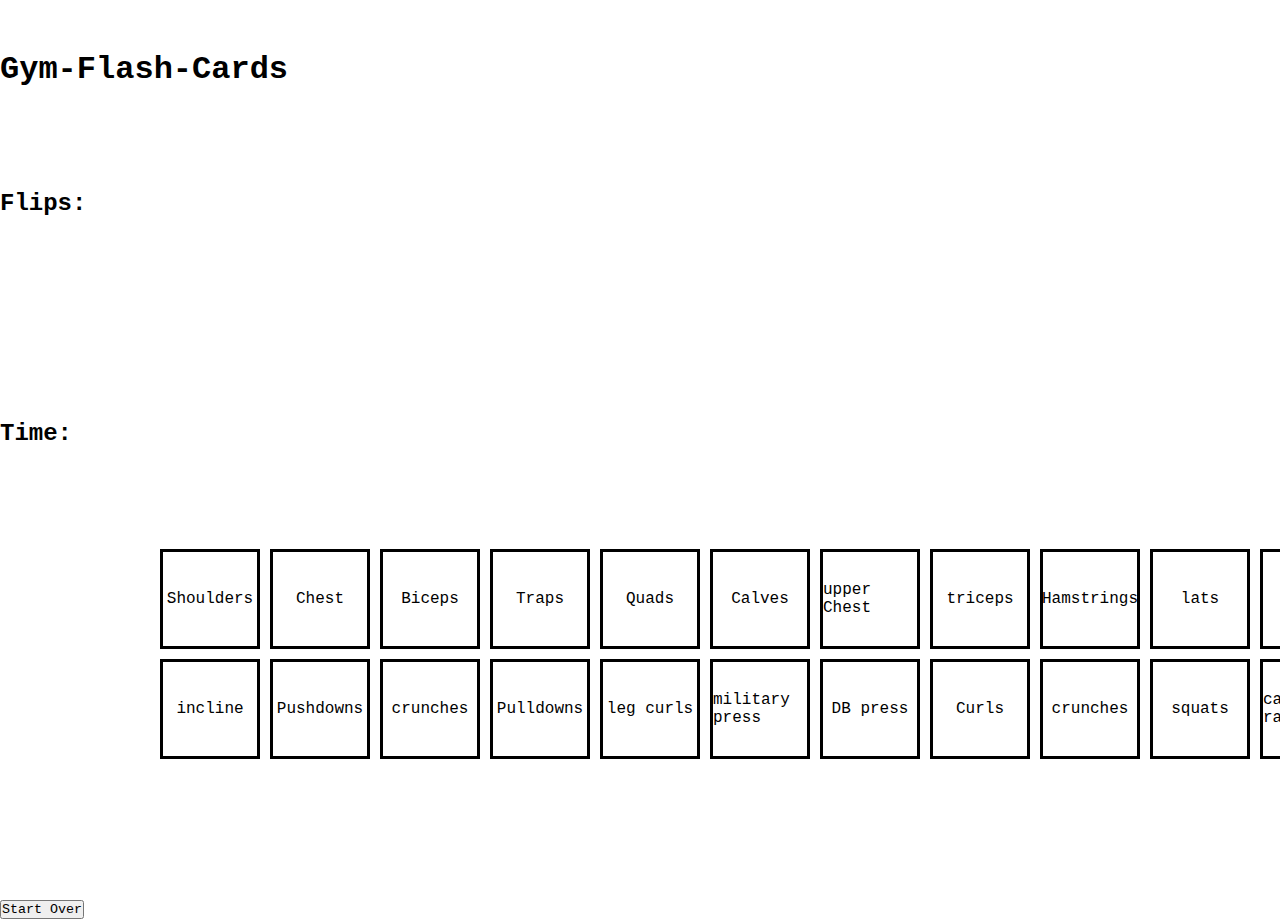
==== Gym-Flash-Cards.html @ a6cd497f "Chris Ortiz | Gym-Flash-Cards" ====
<!DOCTYPE html>
<html lang="en">
<head>
    <meta charset="UTF-8">
    <meta http-equiv="X-UA-Compatible" content="IE=edge">
    <meta name="viewport" content="width=device-width, initial-scale=1.0">
    <link rel="stylesheet" href="Gym-Flash-Cards.css" />
    <title>Gym Flash Cards</title>
</head>
<script defer src="Gym-Flash-Cards.js" ></script>
<body>
    <div class="container">
        <h1>Gym-Flash-Cards</h1>
        <h2>Flips:</h2> <h2></h2> <h2>Time:</h2>
            <div class="The-Game">
                <div id="cardOne" class="card">
                    <p>Shoulders</p>
                </div>

                <div id="cardTwo" class="card">
                    <p>incline</p>
                </div>

                <div id="cardThree" class="card">
                    <p>Chest</p>
                </div>

                <div id="cardFour" class="card">
                    <p>Pushdowns</p>
                </div>

                <div id="cardFive" class="card">
                    <p>Biceps</p>
                </div>

                <div id="cardSix" class="card">
                    <P>crunches</P>
                </div>

                <div id="cardSeven" class="card">
                    <p>Traps</p>
                </div>

                <div id="cardEight" class="card">
                    <p>Pulldowns</p>
                </div>

                <div id="cardNine" class="card">
                    <p>Quads</p>
                </div>

                <div id="cardTen" class="card">
                    <p>leg curls</p>
                </div>

                <div id="cardEleven" class="card">
                    <p>Calves</p>
                </div>

                <div id="cardTwelve" class="card">
                    <p>military press</p>
                </div>

                <div id="cardThirteen" class="card">
                    <p>upper Chest</p>
                </div>

                <div id="cardFourteen" class="card">
                    <p>DB press</p>
                </div>

                <div id="cardFifteen" class="card">
                    <p>triceps</p>
                </div>

                <div id="cardSixteen" class="card">
                    <p>Curls</p>
                </div>

                <div id="cardSeventeen" class="card">
                    <p>Hamstrings</p>
                </div>

                <div id="cardEighteen" class="card">
                    <p>crunches</p>
                </div>

                <div id="cardNineteen" class="card">
                    <p>lats</p>
                </div>

                <div id="cardTwenty" class="card">
                    <p>squats</p>
                </div>

                <div id="cardTwentyone" class="card">
                    <p>abs</p>
                </div>

                <div id="cardTwentytwo" class="card">
                    <p>calf raises</p>
                </div>

        </div>
    </div>
  
    <footer>
        <button>Start Over</button>
    </footer>   
</body>
</html>
---- Gym-Flash-Cards.css ----
*{
    margin:0;
    padding:0;
    box-sizing: border-box;
    font-family: 'Courier New', Courier, monospace; 
}
.container{
    min-height: 100vh;
    display: grid;
    align-items: center;
    justify-content: auto auto auto;
    grid-auto-rows: 100;
}
.card:hover{
    cursor: pointer;
    background: green;
    color: white;
}
.The-Game {
    display: flex;
    width: 300px;
    height: 300px;
    gap: 10px 10px;
    flex-direction: column;
    flex-wrap: wrap;
    align-items: auto;
    padding-left: 160px;
}
.card {
    display: grid;
    width: 100px;
    height: 100px;
    align-items: center;
    justify-content: center;
    border: 3px solid black;
    transition: background 0.2s ease-in-out
}
.card:hover {
    cursor: pointer;
    background: rgb(108, 19, 190);
}
.occuppied:hover {
    background: lightgreen;
}
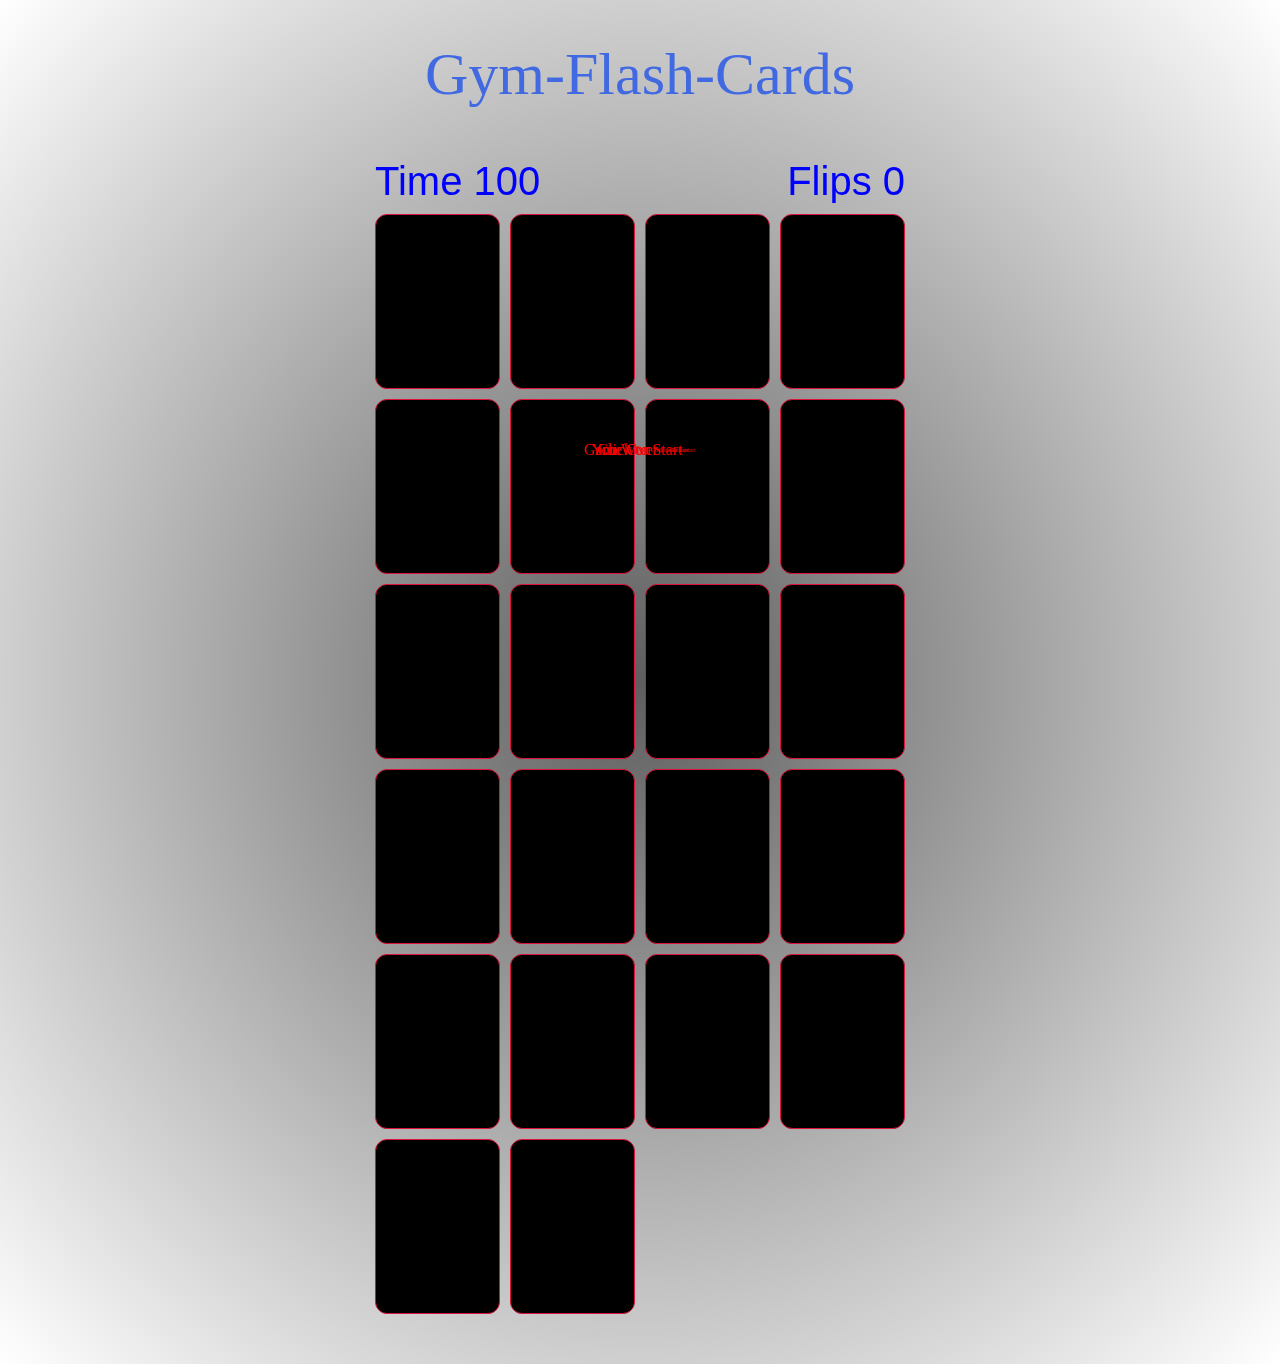
==== commit 3c9a9f74: "Add files via upload" ====
--- a/Gym-Flash-Cards.html
+++ b/Gym-Flash-Cards.html
@@ -7,105 +7,230 @@
     <link rel="stylesheet" href="Gym-Flash-Cards.css" />
     <title>Gym Flash Cards</title>
 </head>
-<script defer src="Gym-Flash-Cards.js" ></script>
+
 <body>
-    <div class="container">
-        <h1>Gym-Flash-Cards</h1>
-        <h2>Flips:</h2> <h2></h2> <h2>Time:</h2>
-            <div class="The-Game">
-                <div id="cardOne" class="card">
-                    <p>Shoulders</p>
-                </div>
+    <h1 class = 'page-title'>Gym-Flash-Cards</h1>
+    <div class = "overlayText">
+        Click to Start
+    </div>
+    <div id = "gameOverText" class = "overlayText">
+        Game Over
+        <span class="overlay-text-small">Click to Restart</span>
+    </div>
+    <div id = "VictoryText" class = "overlayText">
+        You Won
+        <span class="overlay-text-small">Click to Restart</span>
+    </div>
+    <div class="gameContainer">
+        <div class="game-info-container">
+            <div class = 'game-info'>
+                Time <span id="time-remaining">100</span>
+            </div>
+            <div class = 'game-info'>
+                Flips <span id="Flips">0</span>
+            </div>
+        </div>
+        <div class="card">
+            <div class ='cardBack card-face'>
+                
+            </div>
+            <div class = 'cardFront card-face'>
+                <p>Shoulders</p>
+                <div class = "cardValue1"></div>
+            </div>
+        </div>
+        <div class="card">
+            <div class ='cardBack card-face'>
+                
+            </div>
+            <div class = 'cardFront card-face'>
+                <p>Upper Chest</p>
+                <div class = "cardValue2"></div>
+            </div>
+        </div>
+        <div class="card">
+            <div class ='cardBack card-face'>
+                
+            </div>
+            <div class = 'cardFront card-face'>
+                <p>Chest</p>
+                <div class = 'cardValue3'></div>
+            </div>
+        </div>
+        <div class="card">
+            <div class ='cardBack card-face'>
+                
+            </div>
+            <div class = 'cardFront card-face'>
+                <p>Triceps</p>
+                <div class = 'cardValue4'></div>
+            </div>
+        </div>
+        <div class="card">
+            <div class ='cardBack card-face'>
+                
+            </div>
+            <div class = 'cardFront card-face'>
+                <p>Biceps</p>
+                <div class = 'cardValue5'></div>
+            </div>
+        </div>
+        <div class="card">
+            <div class ='cardBack card-face'>
+                
+            </div>
+            <div class = 'cardFront card-face'>
+                <p>Abs</p>
+                <div class = 'cardValue6'></div>
+            </div>
+        </div>
+        <div class="card">
+            <div class ='cardBack card-face'>
+                
+            </div>
+            <div class = 'cardFront card-face'>
+                <p>Traps</p>
+                <div class = 'cardValue7'></div>
+            </div>
+        </div>
+        <div class="card">
+            <div class ='cardBack card-face'>
+                
+            </div>
+            <div class = 'cardFront card-face'>
+                <p>Lats</p>
+                <div class = 'cardValue8'></div>
+            </div>
+        </div>
+        <div class="card">
+            <div class ='cardBack card-face'>
+                
+            </div>
+            <div class = 'cardFront card-face'>
+                <p>Quads</p>
+                <div class = 'cardValue9'></div>
+            </div>
+        </div>
+        <div class="card">
+            <div class ='cardBack card-face'>
+                
+            </div>
+            <div class = 'cardFront card-face'>
+                <p>Hamstrings</p>
+                <div class = 'cardValue10'></div>
+            </div>
+        </div>
+        <div class="card">
+            <div class ='cardBack card-face'>
+                
+            </div>
+            <div class = 'cardFront card-face'>
+                <p>Calves</p>
+                <div class = 'cardValue11'></div>
+            </div>
+        </div>
+        <div class="card">
+            <div class ='cardBack card-face'>
+                
+            </div>
+            <div class = 'cardFront card-face'>
+                <p>Military Press</p>
+                <div class = "cardValue1"></div>
+            </div>
+        </div>
+        <div class="card">
+            <div class ='cardBack card-face'>
+                
+            </div>
+            <div class = 'cardFront card-face'>
+                <p>Incline</p>
+                <div class = 'cardValue2'></div>
+            </div>
+        </div>
+        <div class="card">
+            <div class ='cardBack card-face'>
+                
+            </div>
+            <div class = 'cardFront card-face'>
+                <p>Dumbbell Press</p>
+                <div class = 'cardValue3'></div>
+            </div>
+        </div>
+        <div class="card">
+            <div class ='cardBack card-face'>
+                
+            </div>
+            <div class = 'cardFront card-face'>
+                <p>Pushdowns</p>
+                <div class = 'cardValue4'></div>
+            </div>
+        </div>
+        <div class="card">
+            <div class ='cardBack card-face'>
+                
+            </div>
+            <div class = 'cardFront card-face'>
+                <p>Curls</p>
+                <div class = 'cardValue5'></div>
+            </div>
+        </div>
+        <div class="card">
+            <div class ='cardBack card-face'>
+                
+            </div>
+            <div class = 'cardFront card-face'>
+                <p>Crunches</p>
+                <div class = 'cardValue6'></div>
+            </div>
+        </div>
+        <div class="card">
+            <div class ='cardBack card-face'>
+                
+            </div>
+            <div class = 'cardFront card-face'>
+                <p>Rows</p>
+                <div class = 'cardValue7'></div>
+            </div>
+        </div>
+        <div class="card">
+            <div class ='cardBack card-face'>
+                
+            </div>
+            <div class = 'cardFront card-face'>
+                <p>Pulldowns</p>
+                <div class = 'cardValue8'></div>
+            </div>
+        </div>
+        <div class="card">
+            <div class ='cardBack card-face'>
+                
+            </div>
+            <div class = 'cardFront card-face'>
+                <p>Squats</p>
+                <div class = 'cardValue9'></div>
+            </div>
+        </div>
+        <div class="card">
+            <div class ='cardBack card-face'>
+                
+            </div>
+            <div class = 'cardFront card-face'>
+                <p>Leg Curls</p>
+                <div class = 'cardValue10'></div>
+            </div>
+        </div>
+        <div class="card">
+            <div class ='cardBack card-face'>
+                
+            </div>
+            <div class = 'cardFront card-face'>
+                <p>Calf Raises</p>
+                <div class = 'cardValue11'></div>
+            </div>
+        </div>
 
-                <div id="cardTwo" class="card">
-                    <p>incline</p>
-                </div>
 
-                <div id="cardThree" class="card">
-                    <p>Chest</p>
-                </div>
-
-                <div id="cardFour" class="card">
-                    <p>Pushdowns</p>
-                </div>
-
-                <div id="cardFive" class="card">
-                    <p>Biceps</p>
-                </div>
-
-                <div id="cardSix" class="card">
-                    <P>crunches</P>
-                </div>
-
-                <div id="cardSeven" class="card">
-                    <p>Traps</p>
-                </div>
-
-                <div id="cardEight" class="card">
-                    <p>Pulldowns</p>
-                </div>
-
-                <div id="cardNine" class="card">
-                    <p>Quads</p>
-                </div>
-
-                <div id="cardTen" class="card">
-                    <p>leg curls</p>
-                </div>
-
-                <div id="cardEleven" class="card">
-                    <p>Calves</p>
-                </div>
-
-                <div id="cardTwelve" class="card">
-                    <p>military press</p>
-                </div>
-
-                <div id="cardThirteen" class="card">
-                    <p>upper Chest</p>
-                </div>
-
-                <div id="cardFourteen" class="card">
-                    <p>DB press</p>
-                </div>
-
-                <div id="cardFifteen" class="card">
-                    <p>triceps</p>
-                </div>
-
-                <div id="cardSixteen" class="card">
-                    <p>Curls</p>
-                </div>
-
-                <div id="cardSeventeen" class="card">
-                    <p>Hamstrings</p>
-                </div>
-
-                <div id="cardEighteen" class="card">
-                    <p>crunches</p>
-                </div>
-
-                <div id="cardNineteen" class="card">
-                    <p>lats</p>
-                </div>
-
-                <div id="cardTwenty" class="card">
-                    <p>squats</p>
-                </div>
-
-                <div id="cardTwentyone" class="card">
-                    <p>abs</p>
-                </div>
-
-                <div id="cardTwentytwo" class="card">
-                    <p>calf raises</p>
-                </div>
-
-        </div>
-    </div>
-  
-    <footer>
-        <button>Start Over</button>
-    </footer>   
+    </div>
+    <script defer src="Gym-Flash-Cards.js" ></script>
 </body>
 </html>--- a/Gym-Flash-Cards.css
+++ b/Gym-Flash-Cards.css
@@ -1,44 +1,119 @@
-*{
-    margin:0;
-    padding:0;
+* {
     box-sizing: border-box;
-    font-family: 'Courier New', Courier, monospace; 
 }
-.container{
+html{
     min-height: 100vh;
+}
+body {
+    margin: 0;
+    background: radial-gradient(rgb(95, 94, 94), rgb(255, 255, 255));
+}
+
+.page-title{
+    color:royalblue;
+    font-family: fantasy;
+    font-weight: normal;
+    text-align: center;
+    font-size: 60px;
+}
+.game-info-container{
+    grid-column: 1 / -1;
+    display: flex;
+    justify-content: space-between;
+}
+.game-info{
+    color: blue;
+    font-size: 40px;
+    font-family: 'Gill Sans', 'Gill Sans MT', Calibri, 'Trebuchet MS', sans-serif;
+}
+.gameContainer{
     display: grid;
+    grid-template-columns: repeat(4, auto);
+    grid-gap:10px;
+    margin: 50px;
+    justify-content: center;
+    perspective: 500px;
+}
+.card{
+    position: relative;
+    height: 175px;
+    width: 125px;
+}
+.card-face {
+    position: absolute;
+    width: 125px;
+    height: 175px;
+    display: flex;
+    justify-content: center;
     align-items: center;
-    justify-content: auto auto auto;
-    grid-auto-rows: 100;
+    overflow: hidden;
+    backface-visibility: hidden;
+    border-radius: 12px;
+    border-width: 1px;
+    border-style: solid;
+    transition: transform 500ms ease-in-out;
 }
-.card:hover{
-    cursor: pointer;
-    background: green;
-    color: white;
+.card:hover .cardBack{
+    transform: rotateY(-180deg);
 }
-.The-Game {
+.card:hover .cardFront{
+    transform: rotateY(0);
+}
+.card:hover .card{
+    animation: dance 1s linear infinite 500ms;
+}
+@keyframes dance {
+    0%, 100%{
+        transfrom: rotate(0)
+    }
+    25%{
+        transform: rotate(-30deg);
+    }
+    75%{
+        transform: rotate(30deg);
+    }
+    
+}
+
+.overlayText{
+    display: none;
+    position: fixed;
+    top:0;
+    left:0;
+    right:0;
+    bottom:0;
     display: flex;
-    width: 300px;
-    height: 300px;
-    gap: 10px 10px;
+    justify-content: center;
+    align-items: center;
+    z-index: 100;
+    color: rgb(255, 0, 0);
+}
+.overlay-text-small{
+    font-size: .3em;
+
+}
+.overlayText.visible{
+    display: flex;
+    animation: overlay-grow 500ms forwards;
     flex-direction: column;
-    flex-wrap: wrap;
-    align-items: auto;
-    padding-left: 160px;
 }
-.card {
-    display: grid;
-    width: 100px;
-    height: 100px;
-    align-items: center;
-    justify-content: center;
-    border: 3px solid black;
-    transition: background 0.2s ease-in-out
+@keyframes overlay-grow {
+    from{
+        background-color: rgba(0, 0, 0, 0);
+        font-size: 0;
+    }
+    to {
+        background-color: rgba(0, 0, 0, .8);
+        font-size: 10em;
+    }
 }
-.card:hover {
-    cursor: pointer;
-    background: rgb(108, 19, 190);
+.cardBack{
+    background-color: black;
+    border-color: crimson;
 }
-.occuppied:hover {
-    background: lightgreen;
-}+.cardFront{
+    transform:rotateY(180deg);
+    background-color: gray ;
+    border-color: crimson;
+}
+
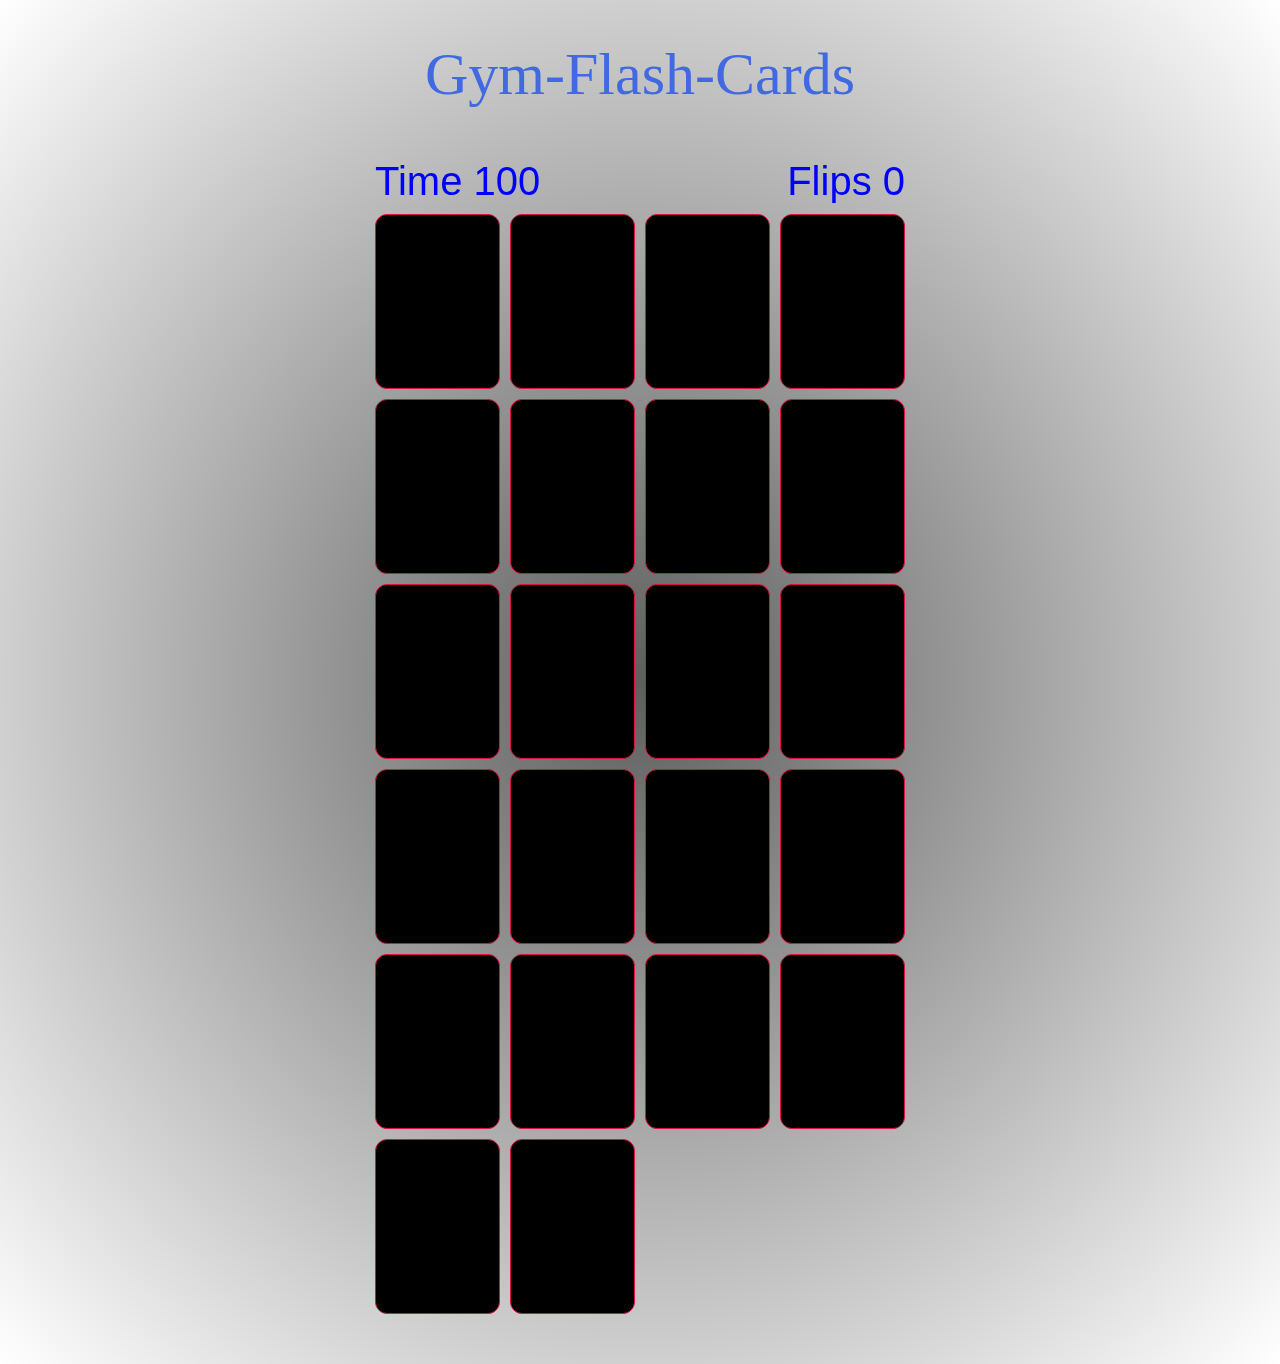
==== commit 3df97803: "Add files via upload" ====
--- a/Gym-Flash-Cards.html
+++ b/Gym-Flash-Cards.html
@@ -10,17 +10,17 @@
 
 <body>
     <h1 class = 'page-title'>Gym-Flash-Cards</h1>
-    <div class = "overlayText">
+   <!-- <div class = "overlayText">
         Click to Start
     </div>
     <div id = "gameOverText" class = "overlayText">
         Game Over
         <span class="overlay-text-small">Click to Restart</span>
     </div>
-    <div id = "VictoryText" class = "overlayText">
+    <div id = "victoryText" class = "overlayText">
         You Won
         <span class="overlay-text-small">Click to Restart</span>
-    </div>
+    </div>-->
     <div class="gameContainer">
         <div class="game-info-container">
             <div class = 'game-info'>
@@ -31,34 +31,34 @@
             </div>
         </div>
         <div class="card">
-            <div class ='cardBack card-face'>
-                
+            <div class ='cardBack card-face' id = 'workout1'>
             </div>
             <div class = 'cardFront card-face'>
                 <p>Shoulders</p>
                 <div class = "cardValue1"></div>
             </div>
         </div>
-        <div class="card">
-            <div class ='cardBack card-face'>
-                
+
+        <div class="card">
+            <div class ='cardBack card-face' id = 'workout2'>   
             </div>
             <div class = 'cardFront card-face'>
                 <p>Upper Chest</p>
                 <div class = "cardValue2"></div>
             </div>
         </div>
-        <div class="card">
-            <div class ='cardBack card-face'>
-                
+
+        <div class="card">
+            <div class ='cardBack card-face' id = 'workout3'>    
             </div>
             <div class = 'cardFront card-face'>
                 <p>Chest</p>
                 <div class = 'cardValue3'></div>
             </div>
         </div>
-        <div class="card">
-            <div class ='cardBack card-face'>
+
+        <div class="card">
+            <div class ='cardBack card-face' id = 'workout4'>
                 
             </div>
             <div class = 'cardFront card-face'>
@@ -66,8 +66,9 @@
                 <div class = 'cardValue4'></div>
             </div>
         </div>
-        <div class="card">
-            <div class ='cardBack card-face'>
+
+        <div class="card">
+            <div class ='cardBack card-face' id = 'workout5'>
                 
             </div>
             <div class = 'cardFront card-face'>
@@ -75,8 +76,9 @@
                 <div class = 'cardValue5'></div>
             </div>
         </div>
-        <div class="card">
-            <div class ='cardBack card-face'>
+
+        <div class="card">
+            <div class ='cardBack card-face' id = 'workout6'>
                 
             </div>
             <div class = 'cardFront card-face'>
@@ -84,8 +86,9 @@
                 <div class = 'cardValue6'></div>
             </div>
         </div>
-        <div class="card">
-            <div class ='cardBack card-face'>
+
+        <div class="card">
+            <div class ='cardBack card-face' id = 'workout7'>
                 
             </div>
             <div class = 'cardFront card-face'>
@@ -93,8 +96,9 @@
                 <div class = 'cardValue7'></div>
             </div>
         </div>
-        <div class="card">
-            <div class ='cardBack card-face'>
+
+        <div class="card">
+            <div class ='cardBack card-face' id = 'workout8'>
                 
             </div>
             <div class = 'cardFront card-face'>
@@ -102,8 +106,9 @@
                 <div class = 'cardValue8'></div>
             </div>
         </div>
-        <div class="card">
-            <div class ='cardBack card-face'>
+
+        <div class="card">
+            <div class ='cardBack card-face' id = 'workout9'>
                 
             </div>
             <div class = 'cardFront card-face'>
@@ -111,8 +116,9 @@
                 <div class = 'cardValue9'></div>
             </div>
         </div>
-        <div class="card">
-            <div class ='cardBack card-face'>
+
+        <div class="card">
+            <div class ='cardBack card-face' id = 'workout10'>
                 
             </div>
             <div class = 'cardFront card-face'>
@@ -120,8 +126,9 @@
                 <div class = 'cardValue10'></div>
             </div>
         </div>
-        <div class="card">
-            <div class ='cardBack card-face'>
+
+        <div class="card">
+            <div class ='cardBack card-face' id = 'workout11'>
                 
             </div>
             <div class = 'cardFront card-face'>
@@ -129,17 +136,19 @@
                 <div class = 'cardValue11'></div>
             </div>
         </div>
-        <div class="card">
-            <div class ='cardBack card-face'>
-                
+
+        <div class="card">
+            <div class ='cardBack card-face' id = 'workout1'>
+        
             </div>
             <div class = 'cardFront card-face'>
                 <p>Military Press</p>
                 <div class = "cardValue1"></div>
             </div>
         </div>
-        <div class="card">
-            <div class ='cardBack card-face'>
+
+        <div class="card">
+            <div class ='cardBack card-face' id = 'workout2'>
                 
             </div>
             <div class = 'cardFront card-face'>
@@ -147,8 +156,9 @@
                 <div class = 'cardValue2'></div>
             </div>
         </div>
-        <div class="card">
-            <div class ='cardBack card-face'>
+
+        <div class="card">
+            <div class ='cardBack card-face' id = 'workout3'>
                 
             </div>
             <div class = 'cardFront card-face'>
@@ -156,8 +166,9 @@
                 <div class = 'cardValue3'></div>
             </div>
         </div>
-        <div class="card">
-            <div class ='cardBack card-face'>
+
+        <div class="card">
+            <div class ='cardBack card-face' id = 'workout4'>
                 
             </div>
             <div class = 'cardFront card-face'>
@@ -165,8 +176,9 @@
                 <div class = 'cardValue4'></div>
             </div>
         </div>
-        <div class="card">
-            <div class ='cardBack card-face'>
+
+        <div class="card">
+            <div class ='cardBack card-face' id = 'workout5'>
                 
             </div>
             <div class = 'cardFront card-face'>
@@ -174,8 +186,9 @@
                 <div class = 'cardValue5'></div>
             </div>
         </div>
-        <div class="card">
-            <div class ='cardBack card-face'>
+
+        <div class="card">
+            <div class ='cardBack card-face' id = 'workout6'>
                 
             </div>
             <div class = 'cardFront card-face'>
@@ -183,8 +196,9 @@
                 <div class = 'cardValue6'></div>
             </div>
         </div>
-        <div class="card">
-            <div class ='cardBack card-face'>
+
+        <div class="card">
+            <div class ='cardBack card-face' id = 'workout7'>
                 
             </div>
             <div class = 'cardFront card-face'>
@@ -192,8 +206,9 @@
                 <div class = 'cardValue7'></div>
             </div>
         </div>
-        <div class="card">
-            <div class ='cardBack card-face'>
+
+        <div class="card">
+            <div class ='cardBack card-face' id = 'workout8'>
                 
             </div>
             <div class = 'cardFront card-face'>
@@ -201,8 +216,9 @@
                 <div class = 'cardValue8'></div>
             </div>
         </div>
-        <div class="card">
-            <div class ='cardBack card-face'>
+
+        <div class="card">
+            <div class ='cardBack card-face' id = 'workout9'>
                 
             </div>
             <div class = 'cardFront card-face'>
@@ -210,8 +226,9 @@
                 <div class = 'cardValue9'></div>
             </div>
         </div>
-        <div class="card">
-            <div class ='cardBack card-face'>
+
+        <div class="card">
+            <div class ='cardBack card-face' id = 'workout10'>
                 
             </div>
             <div class = 'cardFront card-face'>
@@ -219,8 +236,9 @@
                 <div class = 'cardValue10'></div>
             </div>
         </div>
-        <div class="card">
-            <div class ='cardBack card-face'>
+
+        <div class="card">
+            <div class ='cardBack card-face' id = 'workout11'>
                 
             </div>
             <div class = 'cardFront card-face'>
--- a/Gym-Flash-Cards.css
+++ b/Gym-Flash-Cards.css
@@ -53,7 +53,7 @@
     border-style: solid;
     transition: transform 500ms ease-in-out;
 }
-.card:hover .cardBack{
+/* .card:hover .cardBack{
     transform: rotateY(-180deg);
 }
 .card:hover .cardFront{
@@ -61,7 +61,7 @@
 }
 .card:hover .card{
     animation: dance 1s linear infinite 500ms;
-}
+} */
 @keyframes dance {
     0%, 100%{
         transfrom: rotate(0)
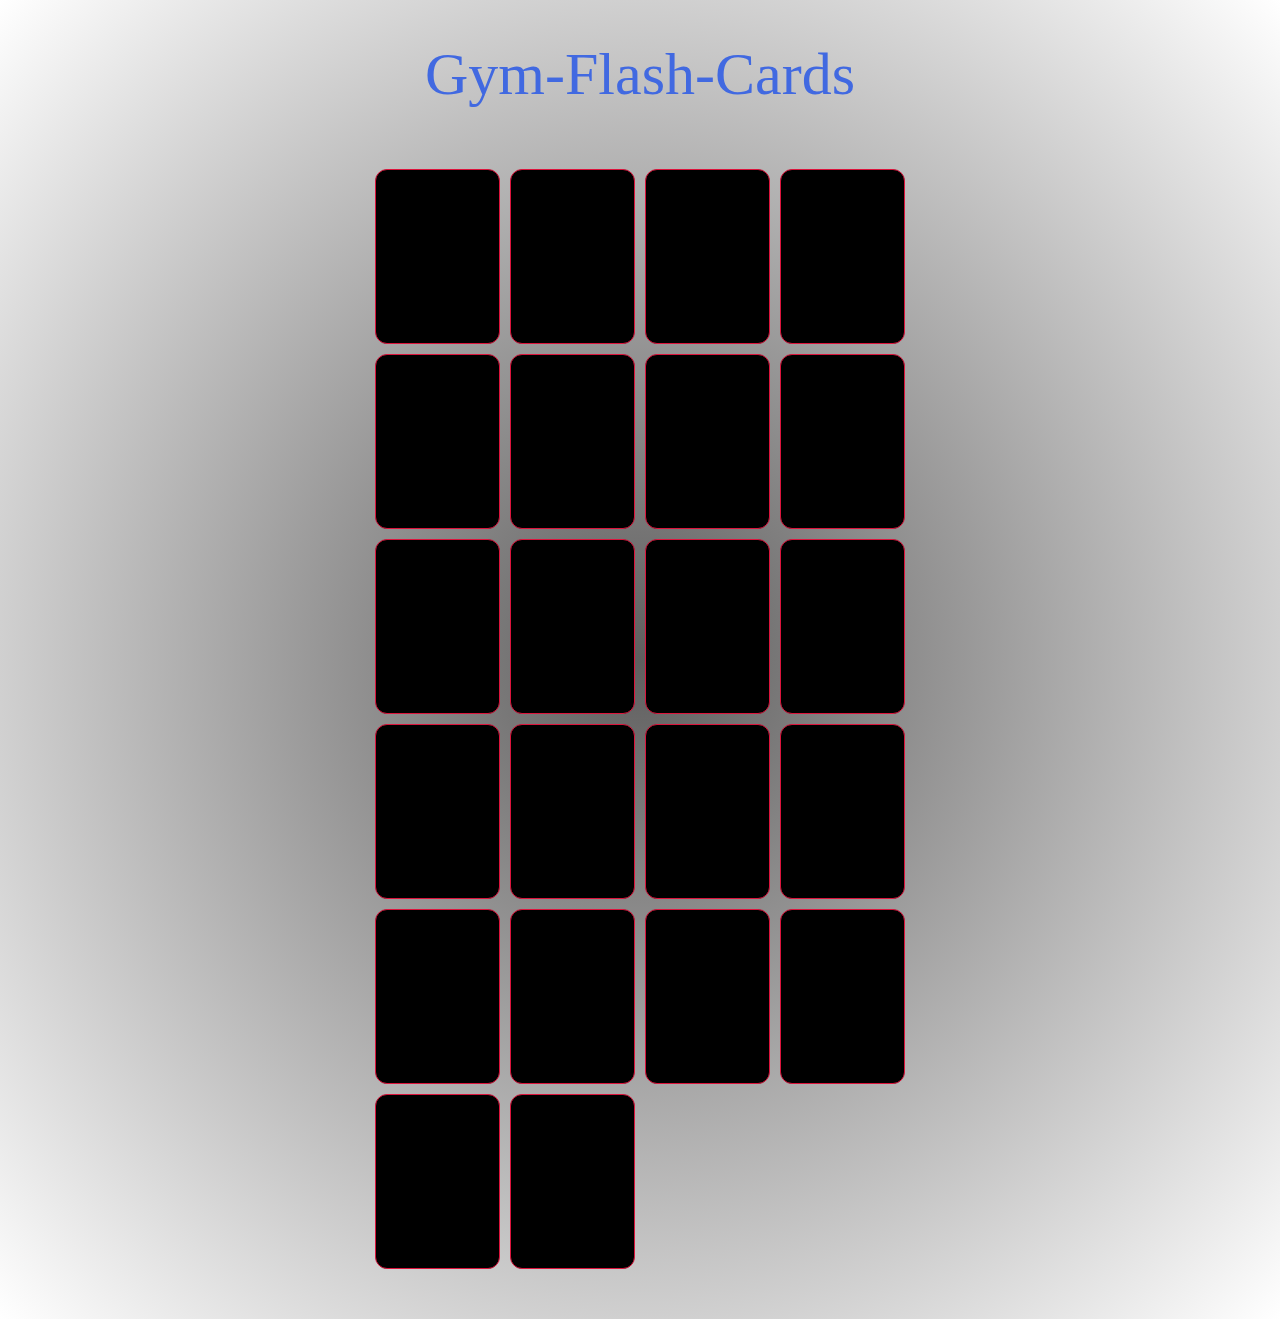
==== commit d36d681d: "added an alert" ====
--- a/Gym-Flash-Cards.html
+++ b/Gym-Flash-Cards.html
@@ -23,12 +23,12 @@
     </div>-->
     <div class="gameContainer">
         <div class="game-info-container">
-            <div class = 'game-info'>
+            <!-- <div class = 'game-info'>
                 Time <span id="time-remaining">100</span>
             </div>
             <div class = 'game-info'>
                 Flips <span id="Flips">0</span>
-            </div>
+            </div> -->
         </div>
         <div class="card">
             <div class ='cardBack card-face' id = 'workout1'>
--- a/Gym-Flash-Cards.css
+++ b/Gym-Flash-Cards.css
@@ -62,7 +62,7 @@
 .card:hover .card{
     animation: dance 1s linear infinite 500ms;
 } */
-@keyframes dance {
+/* @keyframes dance {
     0%, 100%{
         transfrom: rotate(0)
     }
@@ -106,7 +106,7 @@
         background-color: rgba(0, 0, 0, .8);
         font-size: 10em;
     }
-}
+} */
 .cardBack{
     background-color: black;
     border-color: crimson;
